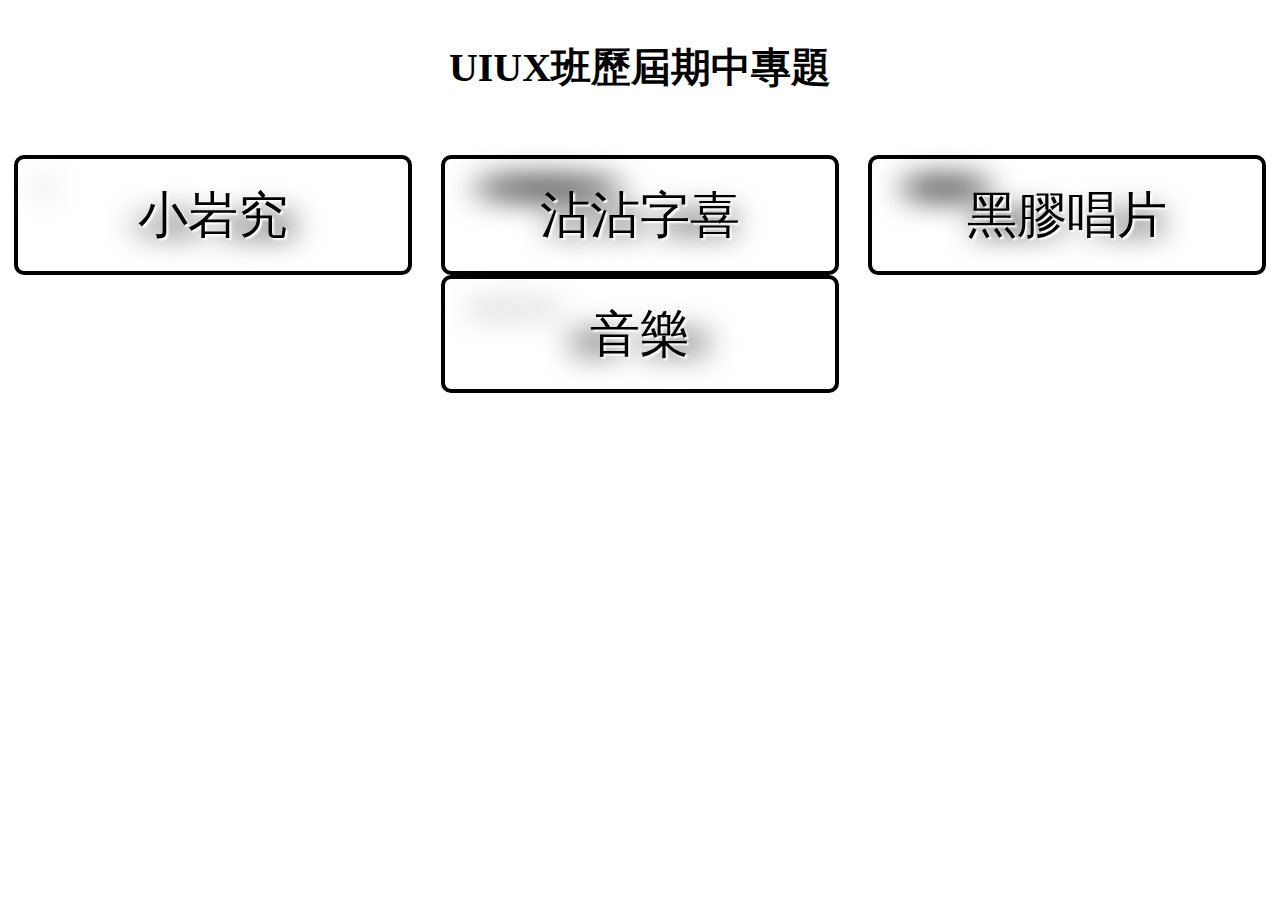
==== index.html @ cf75ebd0 "首頁" ====
<!DOCTYPE html>
<html lang="en">
  <head>
    <meta charset="UTF-8" />
    <meta http-equiv="X-UA-Compatible" content="IE=edge" />
    <meta name="viewport" content="width=device-width, initial-scale=1.0" />
    <title>資展國際UIUX班 - 期中專題</title>
    <link rel="stylesheet" href="index.css" />
    <link rel="shortcut icon" href="./favicon.ico" type="image/x-icon" />
  </head>
  <body>
    <h1>UIUX班歷屆期中專題</h1>
    <div class="box">
        <div class="content">
            <p>小岩究</p>
            <div class="card">
              <a href="climbing" target="_blank">
                <img src="./climbing/images/logo-singleword.svg" />
                <h2>小岩究 - 彭紹慈</h2>
              </a>
            </div>
        </div>
        <div class="content">
            <p>沾沾字喜</p>
      <div class="card">
        <a href="font-introduction" target="_blank">
          <img
            src="./font-introduction/img/logo.png"
            alt="font-introduction-logo"
          />
          <h2>沾沾字喜 - 黃昱潔</h2>
        </a>
      </div>
    </div>
    <div class="content">
        <p>黑膠唱片</p>
      <div class="card vinyl">
        <a href="wevinyl" target="_blank">
          <img src="./wevinyl/img/logo.png" alt="wevinyl-logo" />
          <h2>黑膠唱片 - 王祐翔</h2>
        </a>
      </div>
    </div>
    <div class="content">
        <p>音樂</p>
      <div class="card">
        <a href="musics" target="_blank">
          <img
            src="./musics/Interim-report-img/Music/tom-jerry/cute-jerry-2.png"
            alt="musics-logo"
          />
          <h2>音樂 - 王庭笠</h2>
        </a>
      </div>
      </div>
    </div>
  </body>
</html>
---- index.css ----
* {
    margin: 0;
    padding: 0;
    text-decoration: none;
    color: black;
    transition: .4s;
}

h1 {
    text-align: center;
    margin: 40px 0 60px;
    font-size: 40px;
}

.box {
    display: flex;
    justify-content: space-around;
    flex-wrap: wrap;
}

.content {
    position: relative;
    border: 4px solid black;
    border-radius: 10px;
}

.content p {
    position: absolute;
    top: 50%;
    left: 50%;
    transform: translate(-50%, -50%);
    z-index: 999;
    font-size: 50px;
    white-space: nowrap;
    text-shadow: 2px 2px 2px white;
    transition: .2s;
}

.content:hover {
    border: 4px solid transparent;
}

.content:hover>p {
    font-size: 0;
    color: transparent;
}

.card {
    width: 350px;
    margin: 20px;
    overflow: hidden;
    filter: blur(15px);
}

.card img {
    border-radius: 50%;
    width: 100%;
    object-fit: cover;
    transition: .4s;
}

.vinyl img {
    background-color: #000;
}

h2 {
    text-align: center;
    padding: 10px 0;
}

.card:hover {
    filter: blur(0);
}

.card:hover img {
    border-radius: 0;
}

a[href=font-introduction] img {
    background-color: #000;
}
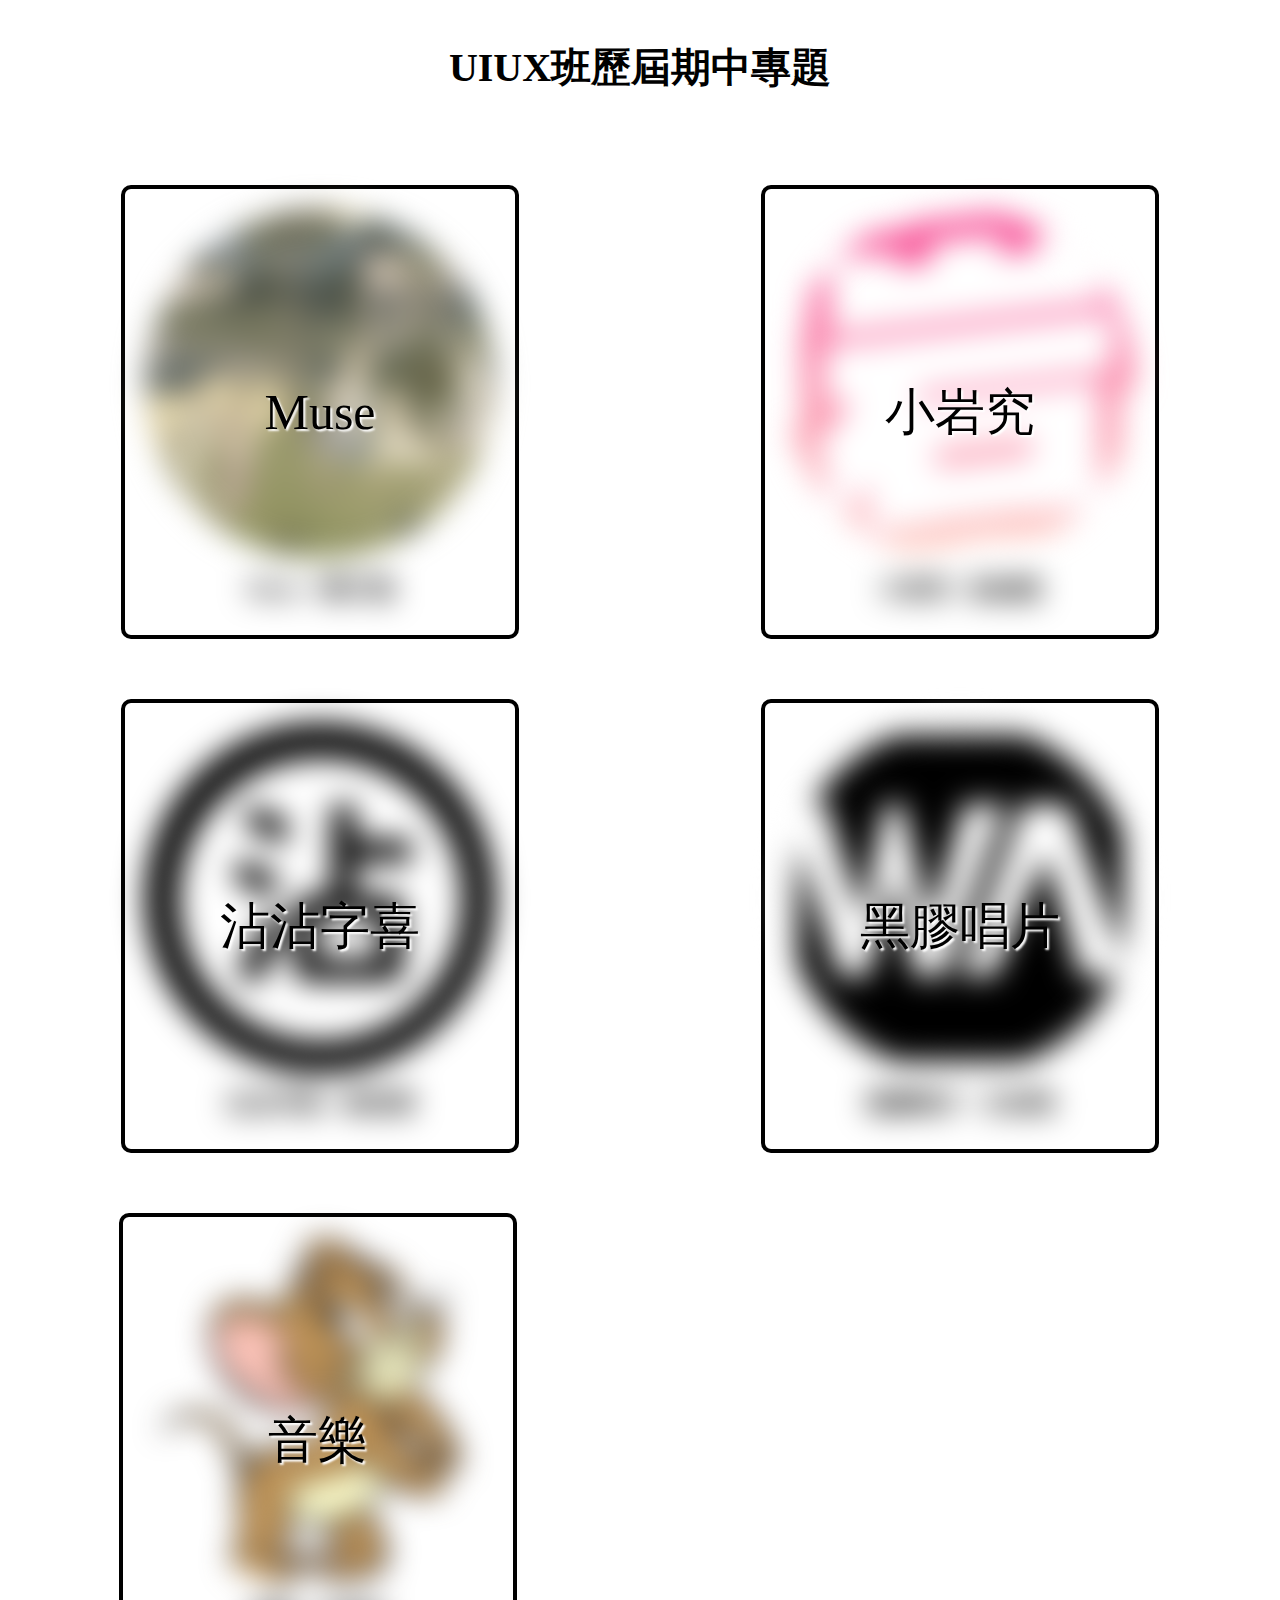
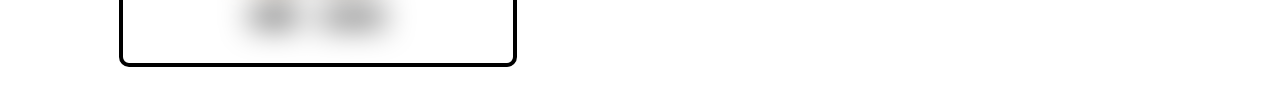
==== commit a9d28cdb: "新增Muse、修正排版" ====
--- a/index.html
+++ b/index.html
@@ -11,6 +11,15 @@
   <body>
     <h1>UIUX班歷屆期中專題</h1>
     <div class="box">
+      <div class="content">
+        <p>Muse</p>
+        <div class="card">
+          <a href="muse/" target="_blank">
+            <img src="./muse/MAIN_BG.jpg" />
+            <h2>Muse - 陳又瑞</h2>
+          </a>
+        </div>
+    </div>
         <div class="content">
             <p>小岩究</p>
             <div class="card">
@@ -54,5 +63,6 @@
       </div>
       </div>
     </div>
+    <script src="index.js"></script>
   </body>
 </html>
--- a/index.css
+++ b/index.css
@@ -22,6 +22,7 @@
     position: relative;
     border: 4px solid black;
     border-radius: 10px;
+    margin: 30px;
 }
 
 .content p {
@@ -55,6 +56,7 @@
 .card img {
     border-radius: 50%;
     width: 100%;
+    aspect-ratio: 1/1;
     object-fit: cover;
     transition: .4s;
 }
@@ -78,4 +80,8 @@
 
 a[href=font-introduction] img {
     background-color: #000;
+}
+
+.blankContent{
+    width: 468px;
 }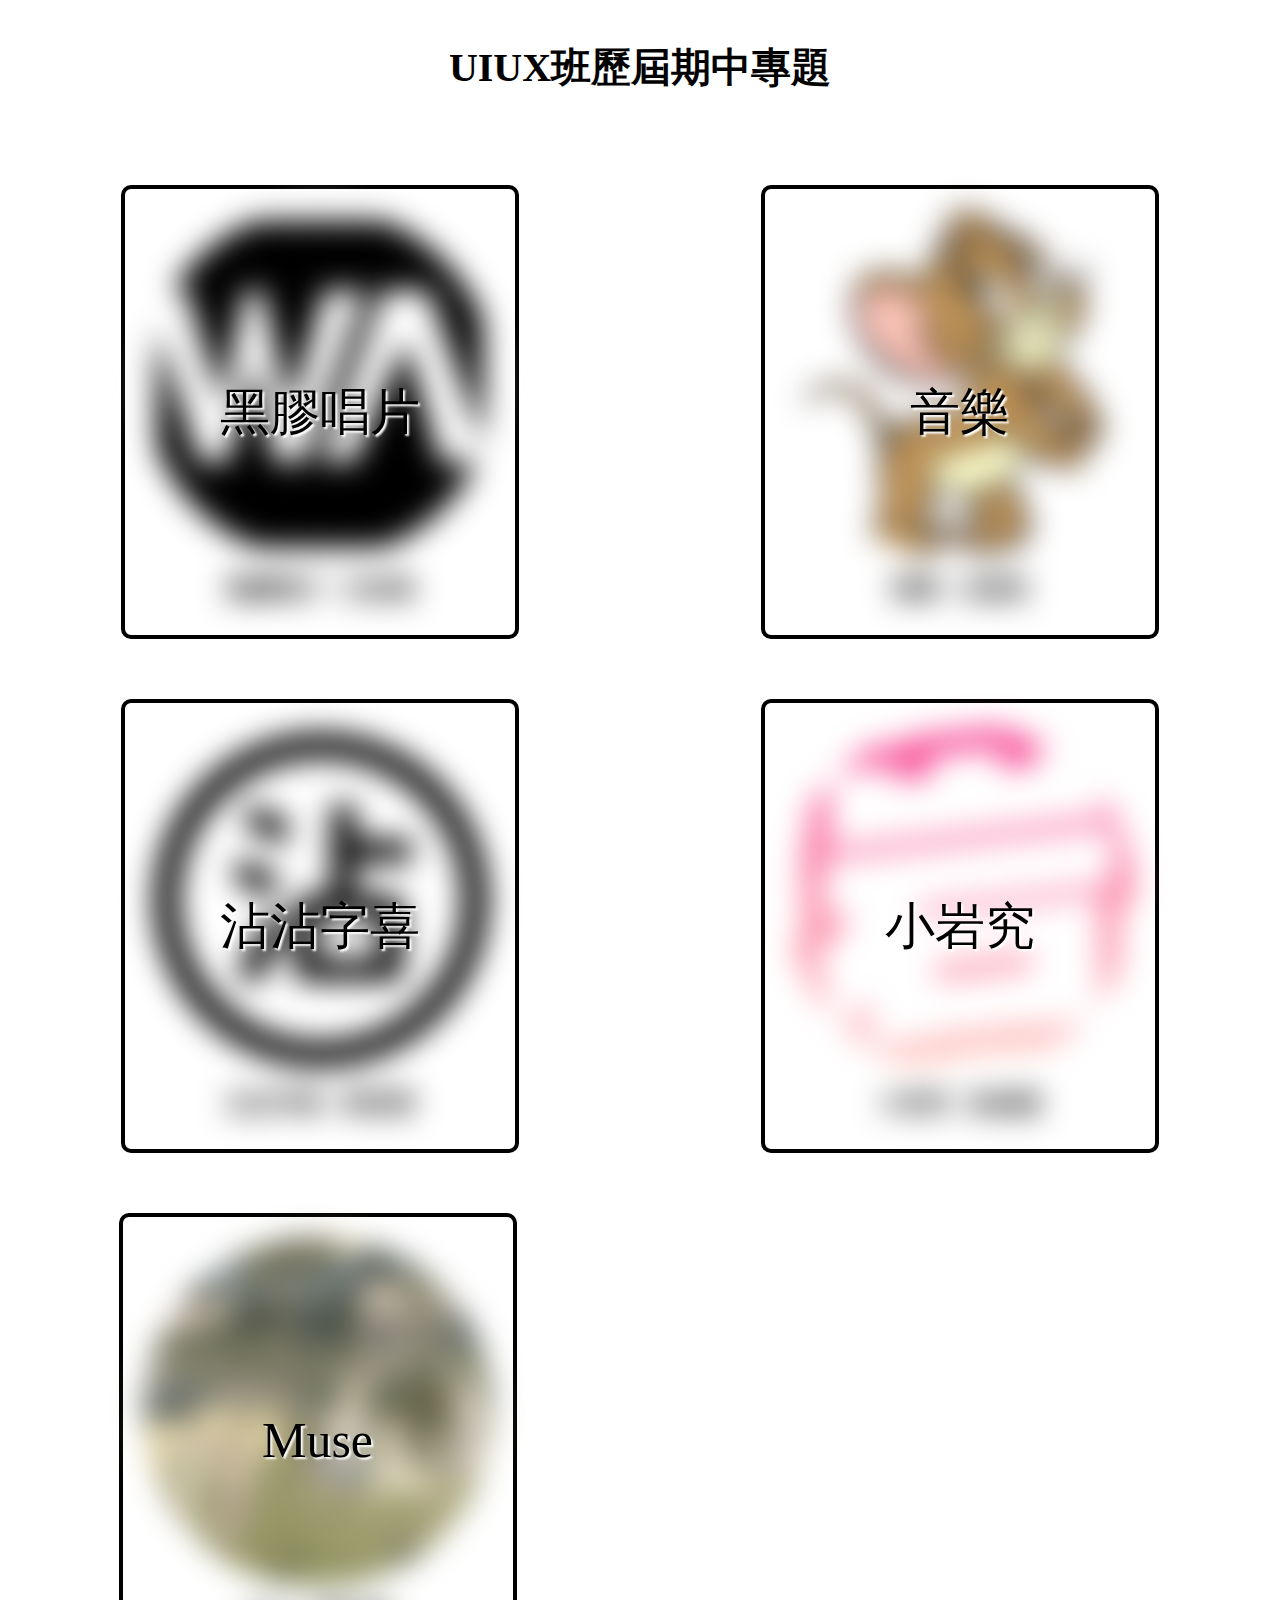
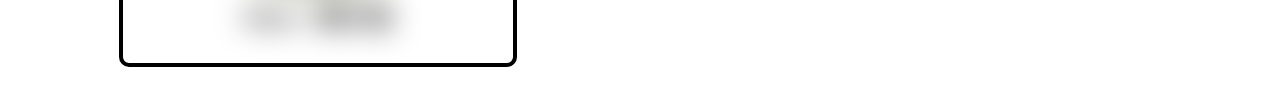
==== commit a376261b: "精簡程式碼" ====
--- a/index.html
+++ b/index.html
@@ -10,59 +10,7 @@
   </head>
   <body>
     <h1>UIUX班歷屆期中專題</h1>
-    <div class="box">
-      <div class="content">
-        <p>Muse</p>
-        <div class="card">
-          <a href="muse/" target="_blank">
-            <img src="./muse/MAIN_BG.jpg" />
-            <h2>Muse - 陳又瑞</h2>
-          </a>
-        </div>
-    </div>
-        <div class="content">
-            <p>小岩究</p>
-            <div class="card">
-              <a href="climbing" target="_blank">
-                <img src="./climbing/images/logo-singleword.svg" />
-                <h2>小岩究 - 彭紹慈</h2>
-              </a>
-            </div>
-        </div>
-        <div class="content">
-            <p>沾沾字喜</p>
-      <div class="card">
-        <a href="font-introduction" target="_blank">
-          <img
-            src="./font-introduction/img/logo.png"
-            alt="font-introduction-logo"
-          />
-          <h2>沾沾字喜 - 黃昱潔</h2>
-        </a>
-      </div>
-    </div>
-    <div class="content">
-        <p>黑膠唱片</p>
-      <div class="card vinyl">
-        <a href="wevinyl" target="_blank">
-          <img src="./wevinyl/img/logo.png" alt="wevinyl-logo" />
-          <h2>黑膠唱片 - 王祐翔</h2>
-        </a>
-      </div>
-    </div>
-    <div class="content">
-        <p>音樂</p>
-      <div class="card">
-        <a href="musics" target="_blank">
-          <img
-            src="./musics/Interim-report-img/Music/tom-jerry/cute-jerry-2.png"
-            alt="musics-logo"
-          />
-          <h2>音樂 - 王庭笠</h2>
-        </a>
-      </div>
-      </div>
-    </div>
+    <div class="box"></div>
     <script src="index.js"></script>
   </body>
 </html>
--- a/index.css
+++ b/index.css
@@ -44,6 +44,7 @@
 .content:hover>p {
     font-size: 0;
     color: transparent;
+    text-shadow: 2px 2px 2px transparent;
 }
 
 .card {
